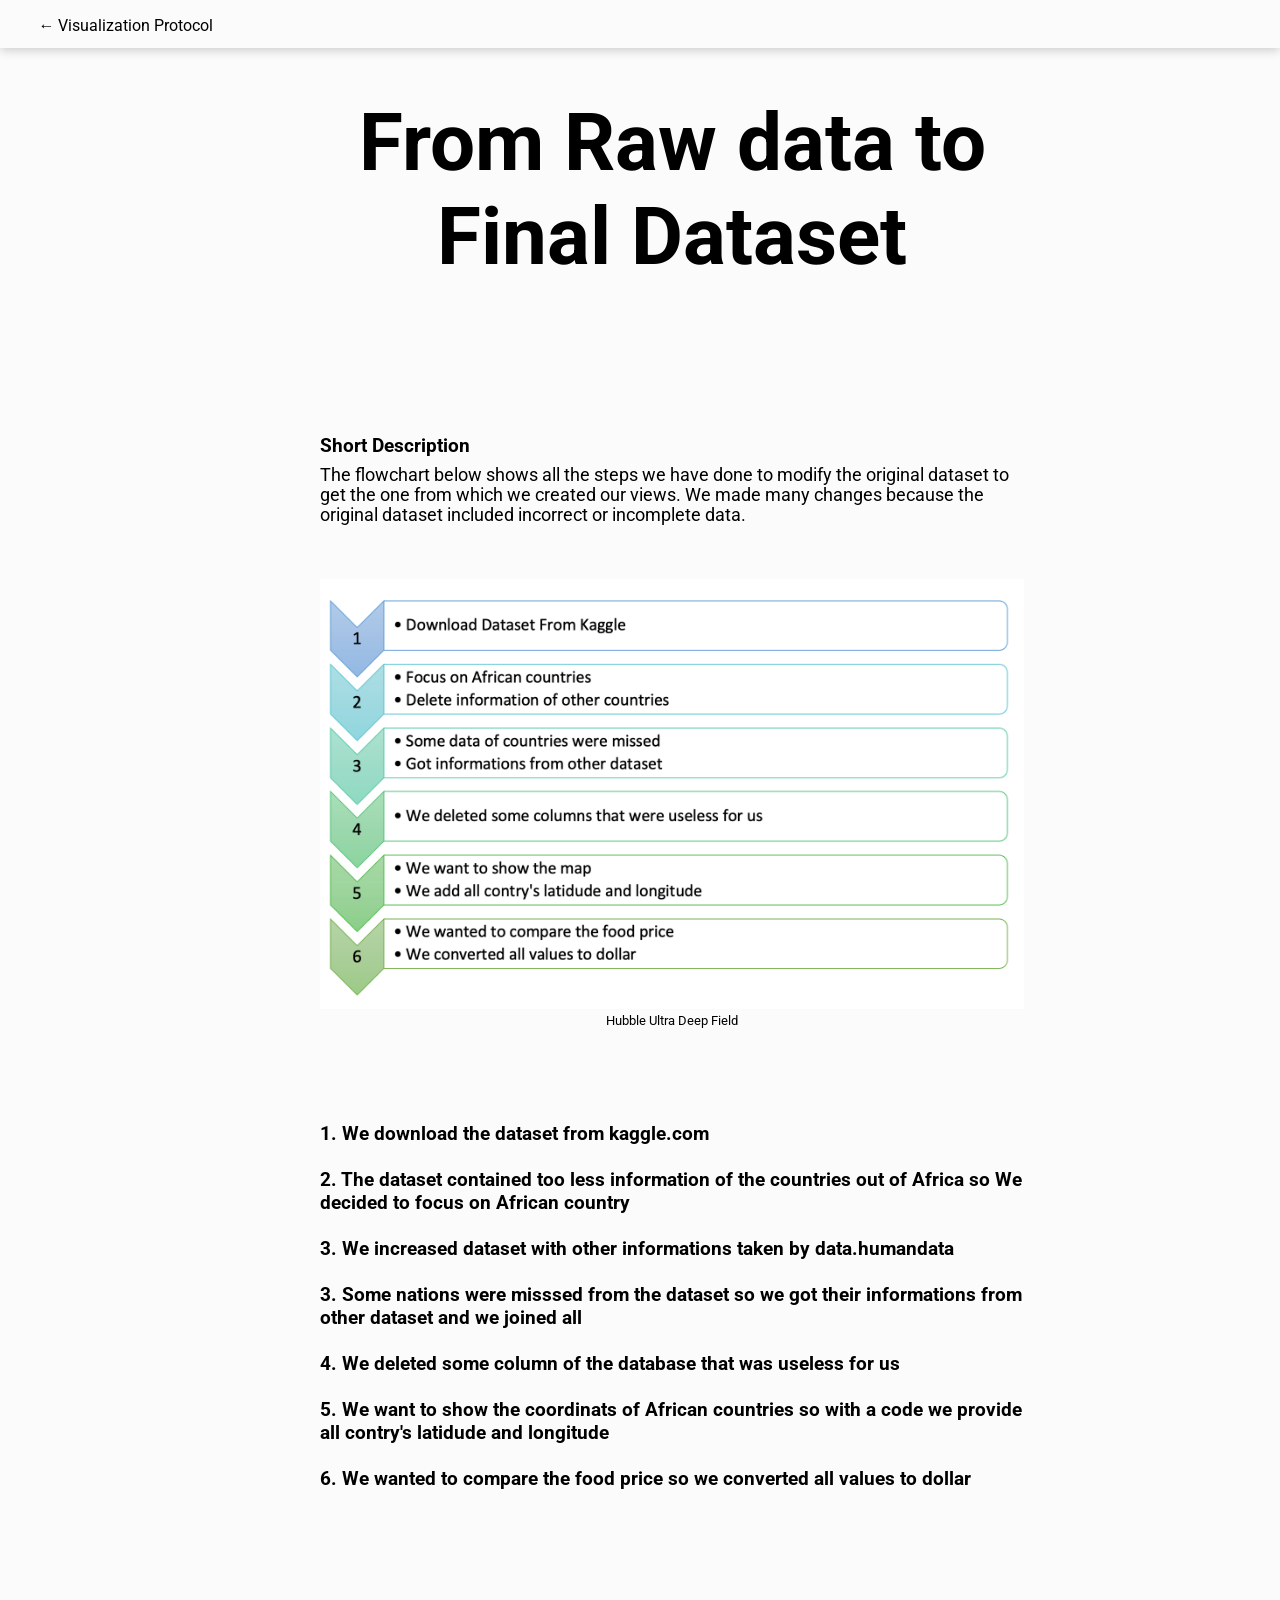
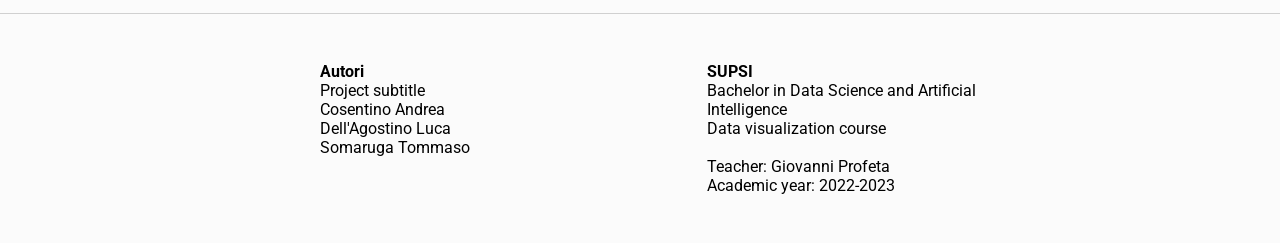
==== From raw to data.html @ 3fc7275b "Add files via upload" ====
<!DOCTYPE html>
<html>
	<head>
		<meta charset="utf-8">
		<title>Title | Data visualization course</title>
		<meta name="description"content="Project description">
		<meta name="author" content="Authors' name and ssurname">
		<meta name="viewport" content="width=device-width, initial-scale=1">
		<!-- allow webpage to be run in full-screen mode -->
		<meta name="mobile-web-app-capable" content="yes">
		<meta name="apple-mobile-web-app-capable" content="yes">
		<!-- set nav bar color -->
		<meta name="theme-color" content="black"> <!-- Chrome, Firefox OS and Opera -->
		<meta name="msapplication-navbutton-color" content="black"> <!-- Windows Phone -->
		<meta name="apple-mobile-web-app-status-bar-style" content="black"> <!-- iOS Safari -->
		<link type="text/css" rel="stylesheet" href="assets/style/style.css">
		<link rel="preconnect" href="https://fonts.googleapis.com"> 

		<link rel="preconnect" href="https://fonts.gstatic.com" crossorigin> 
		<link href="https://fonts.googleapis.com/css2?family=Roboto:ital,wght@0,400;0,700;1,300&display=swap" rel="stylesheet">
	</head>

	<body>
		<div id="topbar">
			<nav>
				<div class="go_home">
					<a href="../" title="Go back home">
						<span>
							←
						</span>
						<span>
							<a href="visualizationprotocol.html" title="Visualization Protocol"> Visualization Protocol </a>
						</span>
					</a>
				</div>
			</nav>
		</div>
		<main>
			<header>
				<h1 style="font-size:80px;"> <center> From Raw data to Final Dataset </center></h1>
				
				
			</header>

			</section>
			<article>
				
				<section>

					<br/>
					<br/>
					<h4>
						Short Description 
					</h4>
					<p>
						The flowchart below shows all the steps we have done to modify the original dataset to get the one from which we created our views.  
						We made many changes because the original dataset included incorrect or incomplete data. 
					</p>
					<br/>
					<br/>


					<center>
						<section>
							<img src="assets/images/Flowchart.png" alt="Hubble Ultra Deep Field" width="900" height="600">
							<figcaption>Hubble Ultra Deep Field</figcaption>
						</section>
					</center>
					
				</section>


				<h4>
					<br/>
					<br/>
					
					1. We download the dataset from kaggle.com
					<br/>
					<br/>
					2. The dataset contained too less information of the countries out of Africa so We decided to focus on African country
					<br/>
					<br/>
					3. We increased dataset with other informations taken by data.humandata 
					<br/>
					<br/>
					3. Some nations were misssed from the dataset so we got their informations from other dataset and we joined all 
					<br/>
					<br/>
					4. We deleted some column of the database that was useless for us 
					<br/>
					<br/>
					5. We want to show the coordinats of African countries so with a code we provide all contry's latidude and longitude
					<br/>
					<br/>
					6. We wanted to compare the food price so we converted all values to dollar
	
					<br/>
					<br/>
					<br/>
					<br/>
					<br/>
					<br/>
			
				</h4>


			</article>

			
			<footer>
				<section>
					<div>
						<strong>Autori</strong>
						<br/>
						Project subtitle<br/>
						Cosentino Andrea <br/>
						Dell'Agostino Luca<br/>
						Somaruga Tommaso
					</div>
					<div>
						<strong>SUPSI</strong><br/>
						Bachelor in Data Science and Artificial Intelligence<br/>
						Data visualization course<br/><br/>
						Teacher: Giovanni Profeta<br/>
						Academic year: 2022-2023
					</div>
				</section>
			</footer>
		</main>
	</body>
</html>
---- assets/style/style.css ----
html {
	box-sizing: border-box;
}
*, *:before, *:after {
	box-sizing: inherit;
}
body {
	background-color: #fbfbfb;
	margin:  0;
	font-size: 16px;
	font-family: 'Roboto', sans-serif;
}
/* ---- overal layout  -----*/

.link {
	margin-left: -1.25em;
}
.link:before {
	display: inline-block;
	width: 1.25em;
	content: "→";
}
hr{
	opacity: 0.2;
	margin:1em 0 1em 0;
}
figure{
	margin: 0;
}
img{
	max-width: 100%;
	height:  auto;
}
#topbar {
	position: absolute;
	top:  0;
	width: 100%;
	padding: 1rem 3%;
	height: 3rem;
	position: fixed;
	background-color: #fbfbfb;
	color: red;
	box-shadow: 0 2px 10px rgb(0 0 0 / 20%);
	z-index: 1;
}
#topbar nav {
	display: flex;
	justify-content: start;
}
#topbar nav div {
	margin-right: 10px;
}
main{
	margin-top: 3rem;
	position: absolute;
}
header, article, footer section {
	margin-left: 25%;
	margin-right: 20%;
}
header {
	margin-top: 3rem;
	margin-bottom: 7rem;
}
.go_home a:hover{
	text-decoration: none;
}
section{
	margin-bottom: 3rem;
}
figure{
	margin: 1rem 0;
}

/* ---- data visualizations -----*/

#dataviz_01 {
	border:  none;
	max-width: 100%;
	height: auto;
}
.download {
	display: flex;
	justify-content: space-between;
	margin: 2rem 30%;
}

/* ---- footer -----*/

footer {
	margin-bottom: 3rem;
	border-top: 1px solid #d0d0d0;
	padding-top: 3rem;
}
footer section {	
	display: flex;
	justify-content: space-between;
}
footer section div{
	width: 45%;
}

/* ---- typography -----*/

h1 {
	font-size: 2.1rem;
	font-weight: bold;
	margin: 0 0 0.5rem;
}
h2 {
	font-size: 1.7rem;
	font-weight: normal;
	margin: 0 0 1rem;
}
h3 {
	font-size: 1rem;
	font-weight: normal;
	margin: 0 0 1rem;
}
h4 {
	font-size: 1.2rem;
	font-weight: bold;
	margin: 0 0 0.5rem;
}
p{
	font-size: 1.1rem;
	margin: 0 0 1rem;
}
figcaption{
	font-size: 0.8rem;
}
a{
	text-decoration: none;
	color:black;
}
a:hover{
	text-decoration: underline;
}
ul{
	margin:0;
	padding: 0;
	list-style: none;
}
.author {
	width: 200px;
	display: inline-block;
}
#abstract{
	font-size: 1.7rem;
	margin-bottom: 2rem;
}
figcaption{
	padding: 0;
}
.no_margin figcaption {
	padding: 0 3%;
}

/* ---- tablet version -----*/

@media only screen and (max-width: 768px) {
	h1 {
		font-size: 1.9rem;
	}
	h2, #abstract {
		font-size: 1.5rem;
	}
	.author {
		display: block;
	}
	li {
		margin-bottom: 1em;
	}
	header, article, footer section {
		margin-left: 5%;
		margin-right: 5%;
	}
	footer section{
		display: block;
	}
	footer section div:nth-child(1) {
		margin-bottom: 3rem;
	}
	.download {
		display: flex;
		justify-content: space-between;
		margin: 1rem 5%;
	}
	figcaption{
		padding: 0%;
	}
	.no_margin figcaption {
		padding: 0 5%;
	}
	footer section div{
		width: 100%;
	}
}
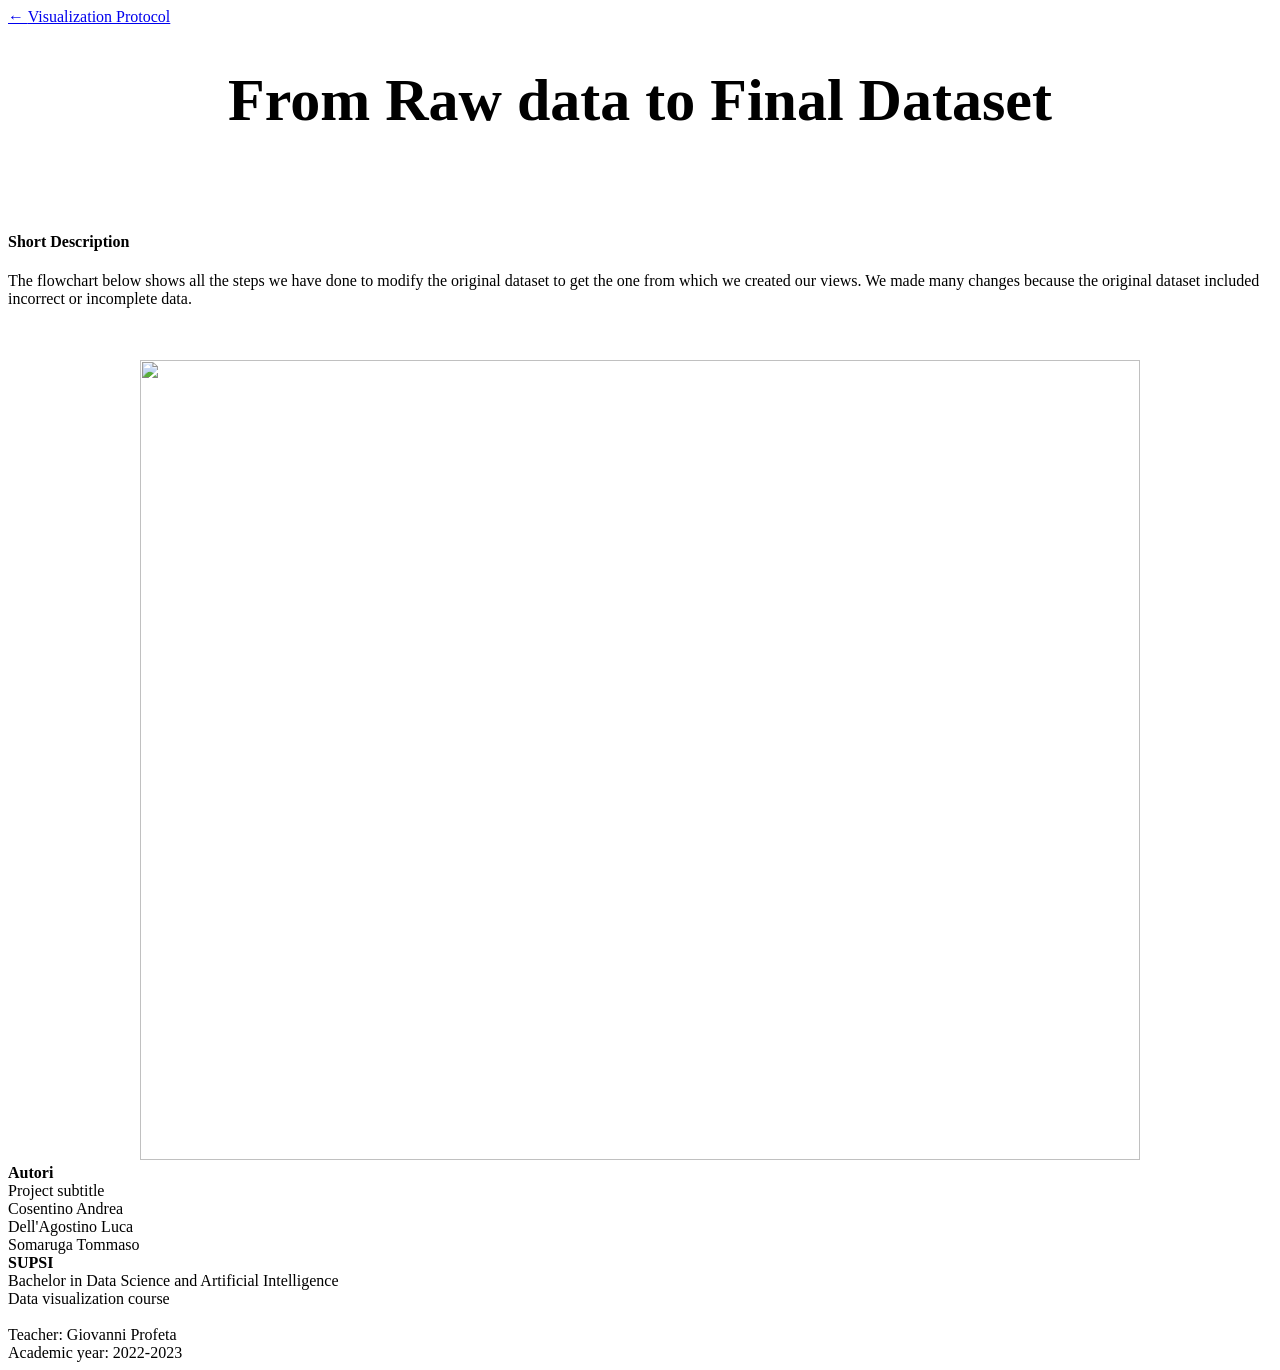
==== commit 5f069b3d: "Add files via upload" ====
--- a/From raw to data.html
+++ b/From raw to data.html
@@ -37,7 +37,7 @@
 		</div>
 		<main>
 			<header>
-				<h1 style="font-size:80px;"> <center> From Raw data to Final Dataset </center></h1>
+				<h1 style="font-size:60px;"> <center> From Raw data to Final Dataset </center></h1>
 				
 				
 			</header>
@@ -62,46 +62,11 @@
 
 					<center>
 						<section>
-							<img src="assets/images/Flowchart.png" alt="Hubble Ultra Deep Field" width="900" height="600">
-							<figcaption>Hubble Ultra Deep Field</figcaption>
+							<img src="assets/images/Flowchart.png" width="1000" height="800">
 						</section>
 					</center>
 					
 				</section>
-
-
-				<h4>
-					<br/>
-					<br/>
-					
-					1. We download the dataset from kaggle.com
-					<br/>
-					<br/>
-					2. The dataset contained too less information of the countries out of Africa so We decided to focus on African country
-					<br/>
-					<br/>
-					3. We increased dataset with other informations taken by data.humandata 
-					<br/>
-					<br/>
-					3. Some nations were misssed from the dataset so we got their informations from other dataset and we joined all 
-					<br/>
-					<br/>
-					4. We deleted some column of the database that was useless for us 
-					<br/>
-					<br/>
-					5. We want to show the coordinats of African countries so with a code we provide all contry's latidude and longitude
-					<br/>
-					<br/>
-					6. We wanted to compare the food price so we converted all values to dollar
-	
-					<br/>
-					<br/>
-					<br/>
-					<br/>
-					<br/>
-					<br/>
-			
-				</h4>
 
 
 			</article>
